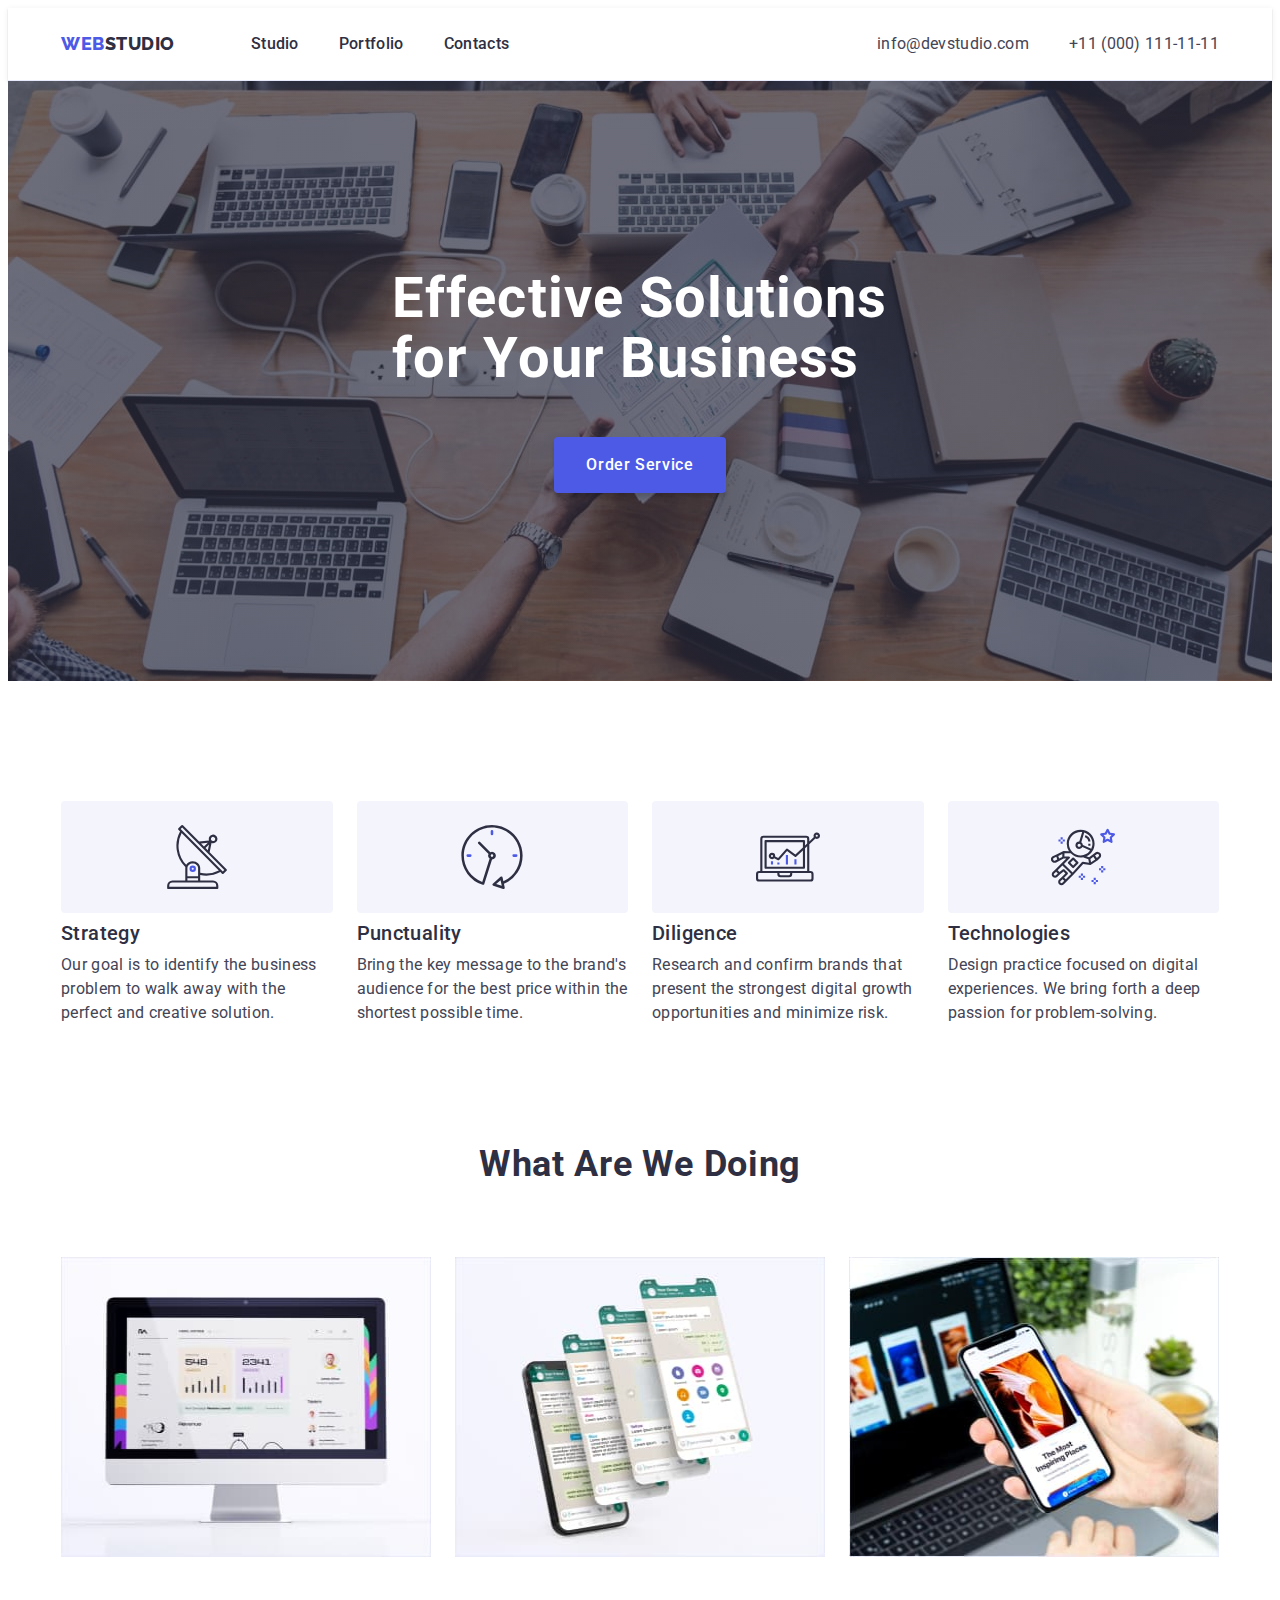
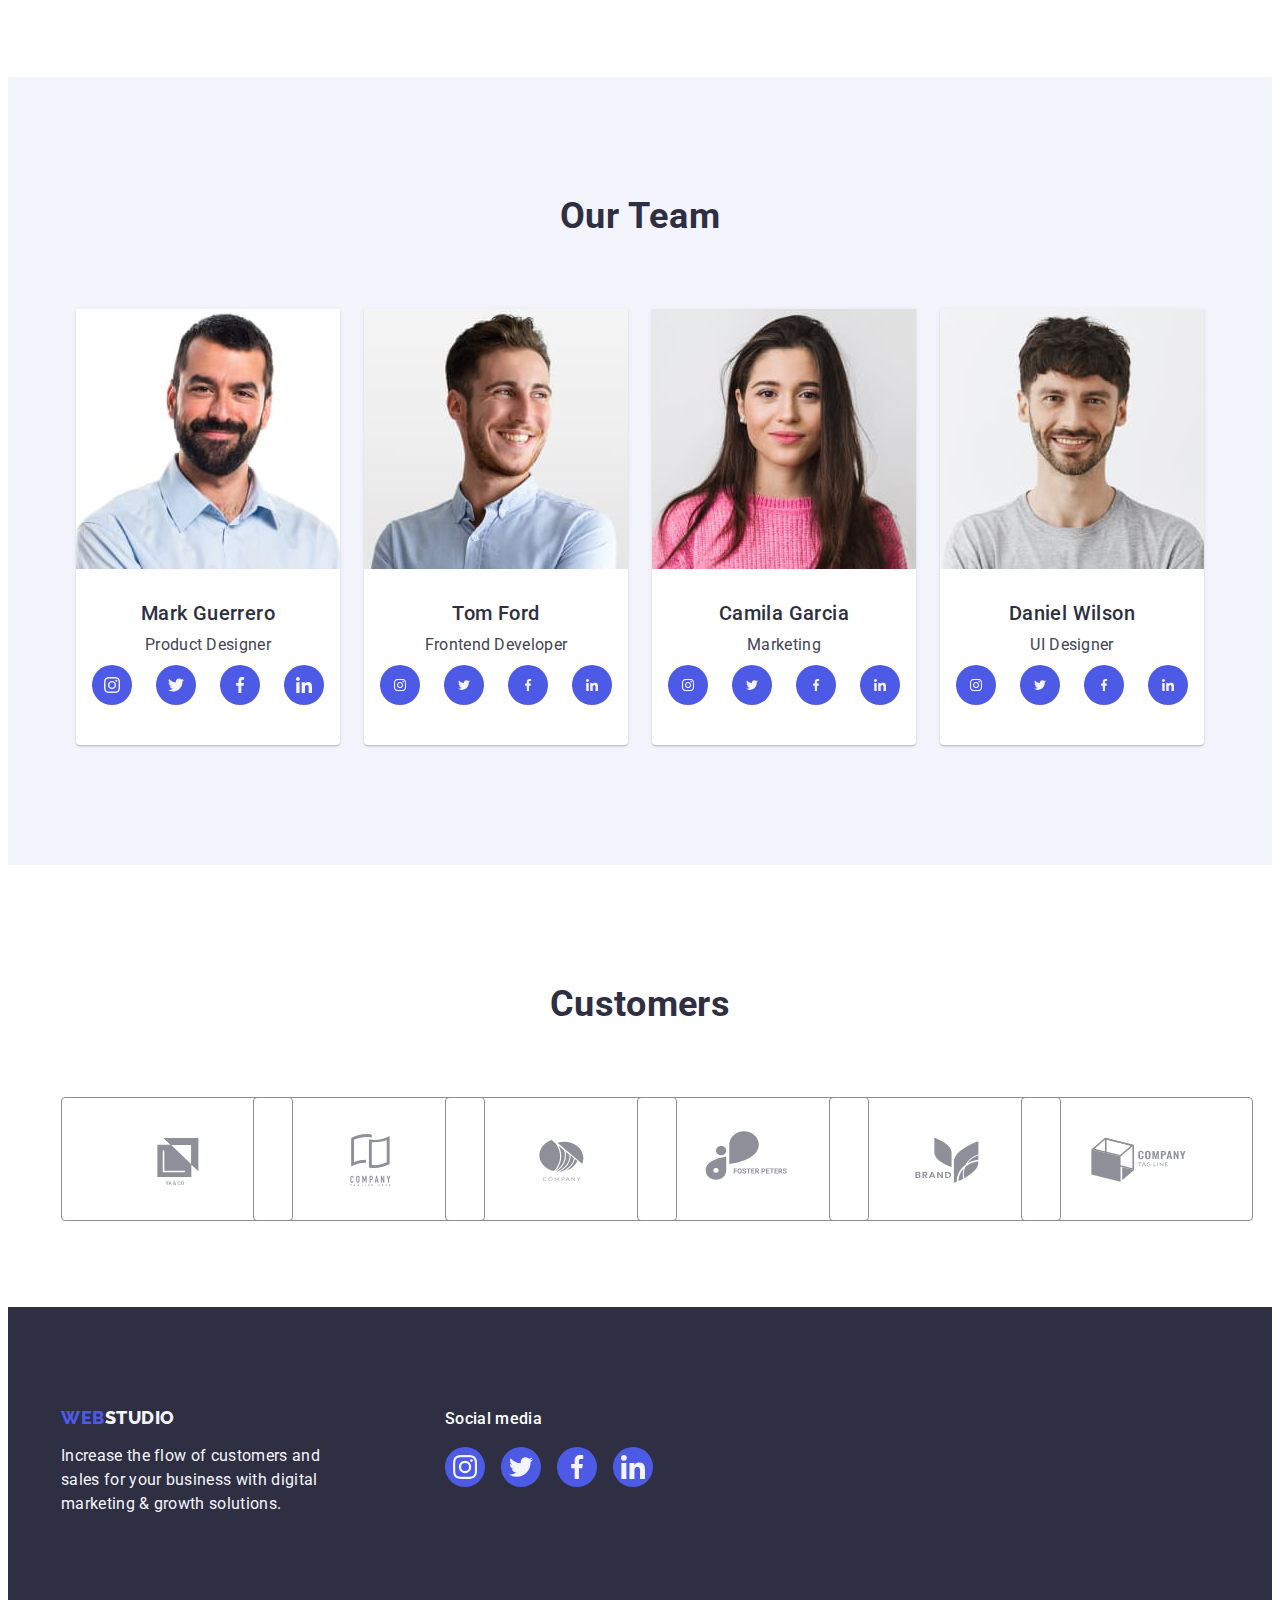
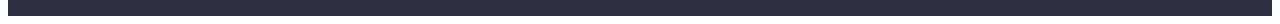
==== index.html @ 4d99e962 "intermediate" ====
<!DOCTYPE html>
<html lang="en">
  <head>
    <meta charset="UTF-8" />
    <meta name="viewport" content="width=device-width, initial-scale=1.0" />
    <title>Web Studio</title>
    <link rel="preconnect" href="https://fonts.googleapis.com" />
    <link rel="preconnect" href="https://fonts.gstatic.com" crossorigin />
    <link
      href="https://fonts.googleapis.com/css2?family=Raleway:wght@800&family=Roboto:wght@400;500;700;900&display=swap"
      rel="stylesheet"
    />
    <link
      rel="stylesheet"
      href="https://cdnjs.cloudflare.com/ajax/libs/modern-normalize/2.0.0/modern-normalize.min.css"
      integrity="sha512-4xo8blKMVCiXpTaLzQSLSw3KFOVPWhm/TRtuPVc4WG6kUgjH6J03IBuG7JZPkcWMxJ5huwaBpOpnwYElP/m6wg=="
      crossorigin="anonymous"
      referrerpolicy="no-referrer"
    />
    <link rel="stylesheet" href="./css/styles.css" />
  </head>

  <body>
    <header class="header">
      <div class="container header-container">
        <nav class="header-nav">
          <a class="header-logo link" href="./index.html"
            >Web<span class="header-logo-studio">Studio</span></a
          >
          <ul class="header-nav-list list">
            <li class="header-nav-item">
              <a class="header-nav-link link " href="./index.html">Studio</a>
            </li>
            <li class="header-nav-item">
              <a class="header-nav-link link" href="./portfolio.html"
                >Portfolio</a
              >
            </li>
            <li class="header-nav-item">
              <a class="header-nav-link link" href="">Contacts</a>
            </li>
          </ul>
        </nav>

        <address class="header-address">
          <ul class="header-address-list list">
            <li class="header-address-item">
              <a
                class="header-address-link link"
                href="mailto:info@devstudio.com"
                >info@devstudio.com</a
              >
            </li>
            <li class="header-address-item">
              <a class="header-address-link link" href="tel:+110001111111"
                >+11 (000) 111-11-11</a
              >
            </li>
          </ul>
        </address>
      </div>
    </header>

    <main>
      <section class="hero-section">
        <div class="container">
          <h1 class="hero-title">Effective Solutions for Your Business</h1>
          <button class="hero-btn" type="button" data-modal-open>Order Service</button>
        </div>
      </section>
      <section class="advantages">
        <div class="container">
          <h2 class="title visually-hidden">Advantages</h2>
          <ul class="advantages-list list">
            <li class="advantages-item">
              <div class="advantages-item-top">
                <svg class="advantages-item-icon" width="64" height="64">
                  <use href="./images/icons.svg#icon-antenna"></use>
                </svg>
              </div>
              <h3 class="advantages-title">Strategy</h3>
              <p class="advantages-text">
                Our goal is to identify the business problem to walk away with
                the perfect and creative solution.
              </p>
            </li>
            <li class="advantages-item">
              <div class="advantages-item-top">
                <svg class="advantages-item-icon" width="64" height="64">
                  <use href="./images/icons.svg#icon-clock"></use>
                </svg>
              </div>
              <h3 class="advantages-title">Punctuality</h3>
              <p class="advantages-text">
                Bring the key message to the brand's audience for the best price
                within the shortest possible time.
              </p>
            </li>
            <li class="advantages-item">
              <div class="advantages-item-top">
                <svg class="advantages-item-icon" width="64" height="64">
                  <use href="./images/icons.svg#icon-diagram"></use>
                </svg>
              </div class="advantages-item-top">
              <h3 class="advantages-title">Diligence</h3>
              <p class="advantages-text">
                Research and confirm brands that present the strongest digital
                growth opportunities and minimize risk.
              </p>
            </li>
            <li class="advantages-item">
              <div class="advantages-item-top">
                <svg class="advantages-item-icon" width="64" height="64">
                  <use href="./images/icons.svg#icon-astronaut"></use>
                </svg>
              </div>
              <h3 class="advantages-title">Technologies</h3>
              <p class="advantages-text">
                Design practice focused on digital experiences. We bring forth a
                deep passion for problem-solving.
              </p>
            </li>
          </ul>
        </div>
      </section>
      <section class="doing">
        <div class="container">
          <h2 class="doing-title title">What are we doing</h2>
          <ul class="doing-list list">
            <li class="doing-item">
              <img
                src="./images/img-1.jpg"
                alt="Monitor"
                width="360"
                height="300"
              />
            </li>
            <li class="doing-item">
              <img
                src="./images/img-2.jpg"
                alt="Display telephone"
                width="360"
                height="300"
              />
            </li>
            <li class="doing-item">
              <img
                src="./images/img-3.jpg"
                alt="The phone is broken"
                width="360"
                height="300"
              />
            </li>
          </ul>
        </div>
      </section>
      <section class="our-team">
        <div class="container">
          <h2 class="our-team-title title">Our Team</h2>
          <ul class="our-team-list list">
            <li class="our-team-item">
              <img
                src="./images/people-1.jpg"
                alt="photo by Mark"
                width="264"
                height="260"
              />
              <div class="our-team-list-info">
                <h3 class="our-team-list-title">Mark Guerrero</h3>
                <p class="our-team-list-text">Product Designer</p>
                <ul class="our-team-list-position">
                  <li class="list">
                    <a class="our-team-list-link" href="#">
                      <svg class="our-team-list-icon" width="16" height="16">
                        <use href="./images/icons.svg#icon-instagram"></use>
                      </svg>
                    </a>
                  </li>
                  <li class="list">
                    <a class="our-team-list-link" href="#">
                      <svg class="our-team-list-icon" width="16" height="16">
                        <use href="./images/icons.svg#icon-twitter"></use>
                      </svg>
                    </a>
                  </li>
                  <li class="list">
                      <a class="our-team-list-link" href="#">
                        <svg class="our-team-list-icon" width="16" height="16">
                          <use href="./images/icons.svg#icon-facebook"></use>
                        </svg>
                      </a>
                  </li>
                  <li class="list">
                    <a class="our-team-list-link" href="#">
                      <svg class="our-team-list-icon" width="16" height="16">
                        <use href="./images/icons.svg#icon-linkedin"></use>
                      </svg>
                    </a>
                  </li>
                </ul>
              </div>
            </li>
            <li class="our-team-item">
              <img
                src="./images/people-2.jpg"
                alt="photo by Tom"
                width="264"
                height="260"
              />
              <div class="our-team-list-info">
                <h3 class="our-team-list-title">Tom Ford</h3>
                <p class="our-team-list-text">Frontend Developer</p>
                <ul class="our-team-list-position">
                  <li class="list">
                    <a class="our-team-list-link" href="#">
                      <svg class="our-team-list-icon" width="16" height="12">
                        <use href="./images/icons.svg#icon-instagram"></use>
                      </svg>
                    </a>
                  </li>
                  <li class="list">
                    <a class="our-team-list-link" href="#">
                      <svg class="our-team-list-icon" width="16" height="12">
                        <use href="./images/icons.svg#icon-twitter"></use>
                      </svg>
                    </a>
                  </li>
                  <li class="list">
                    <a class="our-team-list-link" href="#">
                      <svg class="our-team-list-icon" width="16" height="12">
                        <use href="./images/icons.svg#icon-facebook"></use>
                      </svg>
                    </a>
                  </li>
                  <li class="list">
                    <a class="our-team-list-link" href="#">
                      <svg class="our-team-list-icon" width="16" height="12">
                        <use href="./images/icons.svg#icon-linkedin"></use>
                      </svg>
                    </a>
                  </li>
                </ul>
              </div>
            </li>
            <li class="our-team-item">
              <img
                src="./images/people-3.jpg"
                alt="photo by Camila"
                width="264"
                height="260"
              />
              <div class="our-team-list-info">
                <h3 class="our-team-list-title">Camila Garcia</h3>
                <p class="our-team-list-text">Marketing</p>
                <ul class="our-team-list-position">
                  <li class="list">
                    <a class="our-team-list-link" href="#">
                      <svg class="our-team-list-icon" width="16" height="12">
                        <use href="./images/icons.svg#icon-instagram"></use>
                      </svg>
                    </a>
                  </li>
                  <li class="list">
                    <a class="our-team-list-link" href="#">
                      <svg class="our-team-list-icon" width="16" height="12">
                        <use href="./images/icons.svg#icon-twitter"></use>
                      </svg>
                    </a>
                  </li>
                  <li class="list">
                    <a class="our-team-list-link" href="#">
                      <svg class="our-team-list-icon" width="16" height="12">
                        <use href="./images/icons.svg#icon-facebook"></use>
                      </svg>
                    </a>
                  </li>
                  <li class="list">
                    <a class="our-team-list-link" href="#">
                      <svg class="our-team-list-icon" width="16" height="12">
                        <use href="./images/icons.svg#icon-linkedin"></use>
                      </svg>
                    </a>
                  </li>
                </ul>
              </div>
            </li>
            <li class="our-team-item">
              <img
                src="./images/people-4.jpg"
                alt="photo by Daniel"
                width="264"
                height="260"
              />
              <div class="our-team-list-info">
                <h3 class="our-team-list-title">Daniel Wilson</h3>
                <p class="our-team-list-text">UI Designer</p>
                <ul class="our-team-list-position">
                  <li class="list">
                    <a class="our-team-list-link" href="#">
                      <svg class="our-team-list-icon" width="16" height="12">
                        <use href="./images/icons.svg#icon-instagram"></use>
                      </svg>
                    </a>
                  </li>
                  <li class="list">
                    <a class="our-team-list-link" href="#">
                      <svg class="our-team-list-icon" width="16" height="12">
                        <use href="./images/icons.svg#icon-twitter"></use>
                      </svg>
                    </a>
                  </li>
                  <li class="list">
                    <a class="our-team-list-link" href="#">
                      <svg class="our-team-list-icon" width="16" height="12">
                        <use href="./images/icons.svg#icon-facebook"></use>
                      </svg>
                    </a>
                  </li>
                  <li class="list">
                    <a class="our-team-list-link" href="#">
                      <svg class="our-team-list-icon" width="16" height="12">
                        <use href="./images/icons.svg#icon-linkedin"></use>
                      </svg>
                    </a>
                  </li>
                </ul>
              </div>
            </li>
          </ul>
        </div>
      </section>
      <section class="customers">
        <div class="container customers-container">
          <h2 class="customers-title">Customers</h2>
          <ul class="customers-list list">
            <li class="customers-list-item">
              <a class="customers-list-link" href="#">
                <svg class="customers-list-info" width="104px" height="56">
                  <use href="./images/icons.svg#icon-client-1"> </use>
                </svg>
              </a>
            </li>
            <li class="customers-list-item">
              <a class="customers-list-link" href="#">
                <svg class="customers-list-info" width="104px" height="56">
                  <use href="./images/icons.svg#icon-client-2"></use>
                </svg>
              </a>
            </li>
            <li class="customers-list-item">
              <a class="customers-list-link" href="#">
                <svg class="customers-list-info" width="104px" height="56">
                  <use href="./images/icons.svg#icon-client-3"></use>
                </svg>
              </a>
            </li>
            <li class="customers-list-item">
              <a class="customers-list-link" href="#">
                <svg class="customers-list-info" width="104px" height="56">
                  <use href="./images/icons.svg#icon-client-4"></use>
                </svg>
              </a>
            </li>
            <li class="customers-list-item">
              <a class="customers-list-link" href="#">
                <svg class="customers-list-info" width="104px" height="56">
                  <use href="./images/icons.svg#icon-client-5"></use>
                </svg>
              </a>
            </li>
            <li class="customers-list-item">
              <a class="customers-list-link" href="#">
                <svg class="customers-list-info" width="104px" height="56">
                  <use href="./images/icons.svg#icon-client-6"></use>
                </svg>
              </a>
            </li>
          </ul>
        </div>
      </section>
    </main>

    <footer class="footer">
      <div class="container footer-container">
        <div class="footer-logo-top">
          <a class="footer-logo link" href="./index.html"
            >Web<span class="footer-logo-studio">Studio</span></a
          >
          <p class="footer-text">
            Increase the flow of customers and sales for your business with
            digital marketing & growth solutions.
          </p>
        </div>
        <div class="footer-social">
          <p class="footer-social-title">Social media</p>
          <ul class="footer-social-list">
            <li class="footer-social-item list">
              <a class="footer-social-top" href="#">
                <svg class="footer-social-icon" width="24" height="24">
                  <use href="./images/icons.svg#icon-instagram-footer"></use>
                </svg>
              </a>
            </li>
            <li class="footer-social-item list">
              <a class="footer-social-top" href="#">
                <svg class="footer-social-icon" width="24" height="24">
                  <use href="./images/icons.svg#icon-twitter-footer"></use>
                </svg>
              </a>
            </li>
            <li class="footer-social-item list">
              <a class="footer-social-top" href="#">
                <svg class="footer-social-icon" width="24" height="24">
                  <use href="./images/icons.svg#icon-facebook-footer"></use>
                </svg>
              </a>
            </li>
            <li class="footer-social-item list">
              <a class="footer-social-top" href="#">
                <svg class="footer-social-icon" width="24" height="24">
                  <use href="./images/icons.svg#icon-linkedin-footer"></use>
                </svg>
              </a>
            </li>
          </ul>
        </div>
      </div>
    </footer>

    <div class="backdrop is-hidden" data-modal>
      <div class="modal">
        <button class="modal-close-top" data-modal-close type="button">
          <svg class="modal-close" width="8" height="8">
            <use href="./images/icons.svg#icon-close"></use>
          </svg>
        </div>
      </div>
    </div>
    <script src="/js/modal.js"></script>
  </body>

</html>
---- css/styles.css ----
:root {
  --primary-brand: #4d5ae5;
  --pressed-state: #404bbf;
  --dark: #2e2f42;
  --text: #434455;
  --subtle-text: #8e8f99;
  --accent: #e7e9fc;
  --light: #f4f4fd;
  --modal-overlay: #2e2f42;
  --white-background: #ffffff;
  --modal-background: #fcfcfc;
}

body {
  font-family: "Roboto", sans-serif;
  color: var(--text);
  background-color: var(--white-background);
}

p,
h1,
h2,
h3,
h4,
h5,
h6 {
  margin-top: 0;
  margin-bottom: 0;
}

ul {
  padding-left: 0;
  margin-top: 0;
  margin-bottom: 0;
}

button {
  font-family: "Roboto", sans-serif;
  cursor: pointer;
}

img {
  display: block;
  width: 100%;
}

.container {
  width: 100%;
  max-width: 1158px;
  padding-left: 15px;
  padding-right: 15px;
  margin: 0 auto;
}

.link {
  text-decoration: none;
  color: var(--text);
}

.list {
  list-style: none;
}

/* .current {
  width: 48px;
  height: 4px;
  border-radius: 2px;
  background-color: #404BBF;
} */

.visually-hidden {
  position: absolute;
  width: 1px;
  height: 1px;
  margin: -1px;
  border: 0;
  padding: 0;
  white-space: nowrap;
  clip-path: inset(100%);
  clip: rect(0 0 0 0);
  overflow: hidden;
}

.header {
  border-bottom: 1px solid var(--accent);
  background: var(--white-background);
  box-shadow: 0px 2px 1px rgba(46, 47, 66, 0.08),
    0px 1px 1px rgba(46, 47, 66, 0.16), 0px 1px 6px rgba(46, 47, 66, 0.08);
}

.header-container {
  display: flex;
  align-items: center;
}

.header-nav {
  display: flex;
  align-items: center;
}

.header-logo {
  color: var(--primary-brand);
  font-family: "Raleway", sans-serif;
  font-size: 18px;
  font-weight: 800;
  line-height: 1.17;
  letter-spacing: 0.03em;
  text-transform: uppercase;
  margin-right: 76px;
}

.header-logo-studio {
  color: var(--dark);
}

.header-nav-list {
  display: flex;
  align-items: center;
  gap: 40px;
}

.header-nav-link {
  color: var(--dark);
  font-size: 16px;
  font-weight: 500;
  line-height: 1.5;
  letter-spacing: 0.02em;
  padding: 24px 0;
  display: block;
  position: relative;
  transition-property: color;
  transition-duration: 250ms;
  transition-timing-function: cubic-bezier(0.4, 0, 0.2, 1);
}

.header-nav-link:hover,
.header-nav-link:focus {
  color: var(--pressed-state);
}

.header-nav::after .header-nav-item {
  content: "";
  position: absolute;
  left: 0;
  bottom: -1px;
  height: 4px;
  background-color: var(--pressed-state);
  border-radius: 2px;
}

.header-address {
  font-style: normal;
  margin-left: auto;
}

.header-address-list {
  display: flex;
  align-items: center;
  gap: 40px;
}

.header-address-link {
  font-size: 16px;
  font-weight: 400;
  line-height: 1.5;
  letter-spacing: 0.02em;
  display: block;
  padding: 24px 0;
  transition-property: color;
  transition-duration: 250ms;
  transition-timing-function: cubic-bezier(0.4, 0, 0.2, 1);
}

.header-address-link:hover,
.header-address-link:focus {
  color: var(--pressed-state);
}

.hero-section {
  width: 100%;
  background-color: var(--dark);
  padding-top: 188px;
  padding-bottom: 188px;
  max-width: 1440px;
  background-image: linear-gradient(
      rgba(46, 47, 66, 0.7),
      rgba(46, 47, 66, 0.7)
    ),
    url(../images/people-office.jpg);
  background-repeat: no-repeat;
  background-position: center center;
  background-size: cover;
}

.hero-title {
  color: var(--white-background);
  font-size: 56px;
  font-weight: 700;
  line-height: 1.07;
  letter-spacing: 0.02em;
  margin: 0 auto;
  max-width: 496px;
}

.hero-btn {
  color: var(--white-background);
  font-size: 16px;
  font-weight: 500;
  line-height: 1.5;
  letter-spacing: 0.04em;
  background-color: var(--primary-brand);
  padding: 16px 32px;
  display: block;
  margin: 0 auto;
  margin-top: 48px;
  min-width: 169px;
  height: 56px;
  border: none;
  border-radius: 4px;
  box-shadow: 0px 4px 4px 0px rgba(0, 0, 0, 0.15);
  transition-property: background-color;
  transition-duration: 250ms;
  transition-timing-function: cubic-bezier(0.4, 0, 0.2, 1);
}

.hero-btn:hover,
.hero-btn:focus {
  background-color: var(--pressed-state);
}

.title {
  color: var(--dark);
  font-size: 36px;
  font-weight: 700;
  line-height: 1.11;
  letter-spacing: 0.02em;
  text-transform: capitalize;
  text-align: center;
}

.advantages {
  padding-top: 120px;
  padding-bottom: 120px;
}

.advantages-list {
  display: flex;
  gap: 24px;
}

.advantages-item {
  width: calc((100% - 72px) / 4);
  gap: 24px;
}

.advantages-item-top {
  width: 100%;
  height: 112px;
  display: flex;
  align-items: center;
  justify-content: center;
  border-radius: 4px;
  background: var(--light);
  margin-bottom: 8px;
}

.advantages-title {
  color: var(--dark);
  font-size: 20px;
  font-weight: 500;
  line-height: 1.2;
  letter-spacing: 0.02em;
  margin-bottom: 8px;
}

.advantages-text {
  color: var(--text);
  font-size: 16px;
  line-height: 1.5;
  letter-spacing: 0.02em;
}

.doing {
  padding-bottom: 120px;
}

.doing-list {
  display: flex;
  gap: 24px;
}

.doing-item {
  width: calc((100% - 48px) / 3);
}

.doing-title {
  margin-bottom: 72px;
}

.our-team {
  background-color: var(--light);
  padding-top: 120px;
  padding-bottom: 120px;
}

.our-team-title {
  margin-bottom: 72px;
}

.our-team-list {
  display: flex;
  justify-content: center;
  gap: 24px;
}

.our-team-item {
  background-color: var(--white-background);
  border-radius: 0px 0px 4px 4px;
  box-shadow: 0px 2px 1px 0px rgba(46, 47, 66, 0.08),
    0px 1px 1px 0px rgba(46, 47, 66, 0.16),
    0px 1px 6px 0px rgba(46, 47, 66, 0.08);
  width: calc((100% - 24 * 3) / 4);
}

.our-team-list-info {
  text-align: center;
  padding: 32px 0;
}

.our-team-list-title {
  color: var(--dark);
  font-size: 20px;
  font-weight: 500;
  line-height: 1.2;
  letter-spacing: 0.02em;
  margin-bottom: 8px;
}

.our-team-list-text {
  color: var(--text);
  font-size: 16px;
  line-height: 1.5;
  letter-spacing: 0.02em;
  margin-bottom: 8px;
}

.our-team-list-position {
  display: flex;
  justify-content: center;
  gap: 24px;
  margin: 0 16px;
}

.our-team-list-link:hover,
.our-team-list-link:focus {
  background-color: #404bbf;
}

.our-team-list-link {
  width: 100%;
  height: 100%;
  width: 40px;
  height: 40px;
  margin-bottom: 8px;
  background-color: var(--primary-brand);
  display: flex;
  align-items: center;
  justify-content: center;
  border-radius: 50%;
  transition-property: background-color;
  transition-duration: 250ms;
  transition-timing-function: cubic-bezier(0.4, 0, 0.2, 1);
}

.our-team-list-icon {
  fill: var(--light);
}

.customers {
  padding: 120px 0;
}

.customers-title {
  color: var(--dark);
  text-align: center;
  font-size: 36px;
  font-weight: 700;
  line-height: 1.11;
  letter-spacing: 0.01em;
  margin-bottom: 72px;
}

.customers-list {
  display: flex;
  width: calc((100% - 24 * 5) / 6);
  gap: 24px;
}

.customers-list-link {
  height: 88px;
  width: 100%;
  height: 100%;
  padding: 16px 31px;
  border-radius: 4px;
  border: 1px solid var(--subtle-text);
  display: flex;
  justify-content: center;
  align-items: center;
  color: var(--subtle-text);
}

.customers-list-link:hover,
.customers-list-link:focus {
  border-color: #404bbf;
}

.customers-list-info {
  fill: var(--subtle-text);
  transition-property: fill;
  transition-duration: 250ms;
  transition-timing-function: cubic-bezier(0.4, 0, 0.2, 1);
}

.customers-list-item:hover .customers-list-info,
.customers-list-item:focus .customers-list-info {
  fill: #404bbf;
}

.footer {
  background-color: var(--dark);
  padding-top: 100px;
  padding-bottom: 100px;
}

.footer-container {
  display: flex;
  align-items: baseline;
}

.footer-logo-top {
  margin-right: 120px;
}

.footer-logo {
  color: var(--primary-brand);
  font-family: "Raleway", sans-serif;
  font-size: 18px;
  font-weight: 800;
  line-height: 1.17;
  letter-spacing: 0.03em;
  text-transform: uppercase;
  display: inline-block;
  margin-bottom: 16px;
}

.footer-logo-studio {
  color: var(--light);
}

.footer-text {
  color: var(--light);
  font-size: 16px;
  line-height: 1.5;
  letter-spacing: 0.02em;
  max-width: 264px;
}

.footer-social-title {
  color: var(--white-background);
  font-size: 16px;
  font-weight: 500;
  line-height: 1.5;
  letter-spacing: 0.02em;
  margin-bottom: 16px;
}

.footer-social-list {
  display: flex;
  width: calc((100% - 16 * 3) / 4);
  gap: 16px;
}

.footer-social-top {
  width: 40px;
  height: 40px;
  border-radius: 50%;
  background-color: var(--primary-brand);
  display: flex;
  align-items: center;
  justify-content: center;
  transition-property: background-color;
  transition-duration: 250ms;
  transition-timing-function: cubic-bezier(0.4, 0, 0.2, 1);
}

.footer-social-top:hover,
.footer-social-top:focus {
  background-color: #31d0aa;
}

.footer-social-icon {
  fill: var(--light);
}

.catalog-section {
  padding-top: 96px;
  padding-bottom: 120px;
}

.catalog-btn-list {
  display: flex;
  justify-content: center;
  gap: 24px;
  margin-bottom: 72px;
}

.catalog-btn {
  color: var(--primary-brand);
  text-align: center;
  font-size: 16px;
  font-weight: 500;
  line-height: 1.5;
  letter-spacing: 0.04em;
  border: 1px solid var(--accent);
  background-color: var(--light);
  display: flex;
  padding: 12px 24px;
  justify-content: center;
  align-items: center;
  border-radius: 4px;
  transition-property: color, background-color;
  transition-duration: 250ms;
  transition-timing-function: cubic-bezier(0.4, 0, 0.2, 1);
}

.catalog-btn:hover,
.catalog-btn:focus {
  color: var(--white-background);
  background-color: var(--pressed-state);
  border: 1px solid transparent;
}

.catalog-project {
  padding: 32px 16px;
  border: 1px solid var(--accent);
  border-top: none;
}

.catalog-project-list {
  display: flex;
  flex-wrap: wrap;
  gap: 48px 24px;
}

.catalog-project-item {
  background: var(--white-background);
  width: calc((100% - 48px) / 3);
}

.catalog-project-item:hover {
  box-shadow: 0px 2px 1px 0px rgba(46, 47, 66, 0.08),
    0px 1px 1px 0px rgba(46, 47, 66, 0.16),
    0px 1px 6px 0px rgba(46, 47, 66, 0.08);
}

.catalog-project-cover-wrap {
  position: relative;
  overflow: hidden;
}

.catalog-project-cover {
  position: absolute;
  top: 0;
  left: 0;
  width: 100%;
  height: 100%;
  padding: 40px 32px;
  background-color: #4d5ae5;
  text-align: center;
  transform: translateY(100%);
  transition: transform 200ms ease-in;
}

.catalog-project-cover-text {
  color: var(--cloud, #f4f4fd);
  line-height: 1.5;
  letter-spacing: 0.02em;
}

.catalog-project-cover-wrap:hover .catalog-project-cover {
  transform: translateY(0);
}

.catalog-project-wrap {
  padding-bottom: 120px;
}

.catalog-project-title {
  color: var(--dark);
  font-size: 20px;
  font-weight: 500;
  line-height: 1.2;
  letter-spacing: 0.02em;
  margin-bottom: 8px;
  text-align: left;
}

.catalog-project-text {
  color: var(--text);
  font-size: 16px;
  line-height: 1.5;
  letter-spacing: 0.02em;
  text-align: left;
}

.backdrop {
  position: fixed;
  width: 100%;
  height: 100%;
  background-color: rgba(46, 47, 66, 0.4);
  top: 0;
  transition: opacity 250ms cubic-bezier(0.4, 0, 0.2, 1),
    visibility 250ms cubic-bezier(0.4, 0, 0.2, 1);
}

.is-hidden {
  visibility: hidden;
  opacity: 0;
  pointer-events: none;
}

.modal {
  position: absolute;
  top: 50%;
  left: 50%;
  transform: translate(-50%, -50%);
  width: 408px;
  min-height: 584px;
  border-radius: 4px;
  transition: transform 250ms cubic-bezier(0.4, 0, 0.2, 1);
  background-color: var(--modal-background);
  box-shadow: 0px 1px 1px rgba(0, 0, 0, 0.14), 0px 1px 3px rgba(0, 0, 0, 0.12),
    0px 2px 1px rgba(0, 0, 0, 0.2);
}

.modal-close-top {
  position: absolute;
  top: 24px;
  right: 24px;
  display: flex;
  align-items: center;
  justify-content: center;
  width: 24px;
  height: 24px;
  padding: 0;
  border-style: none;
  border-radius: 50%;
  border: 1px solid rgba(0, 0, 0, 0.1);
  background-color: #e7e9fc;
  transition: background-color 250ms cubic-bezier(0.4, 0, 0.2, 1),
    border 250ms cubic-bezier(0.4, 0, 0.2, 1);
}

.modal-close-top:hover,
.modal-close-top:focus {
  background-color: #404bbf;
  fill: #ffffff;
}

.modal-close {
  transition: fill 250ms cubic-bezier(0.4, 0, 0.2, 1);
}
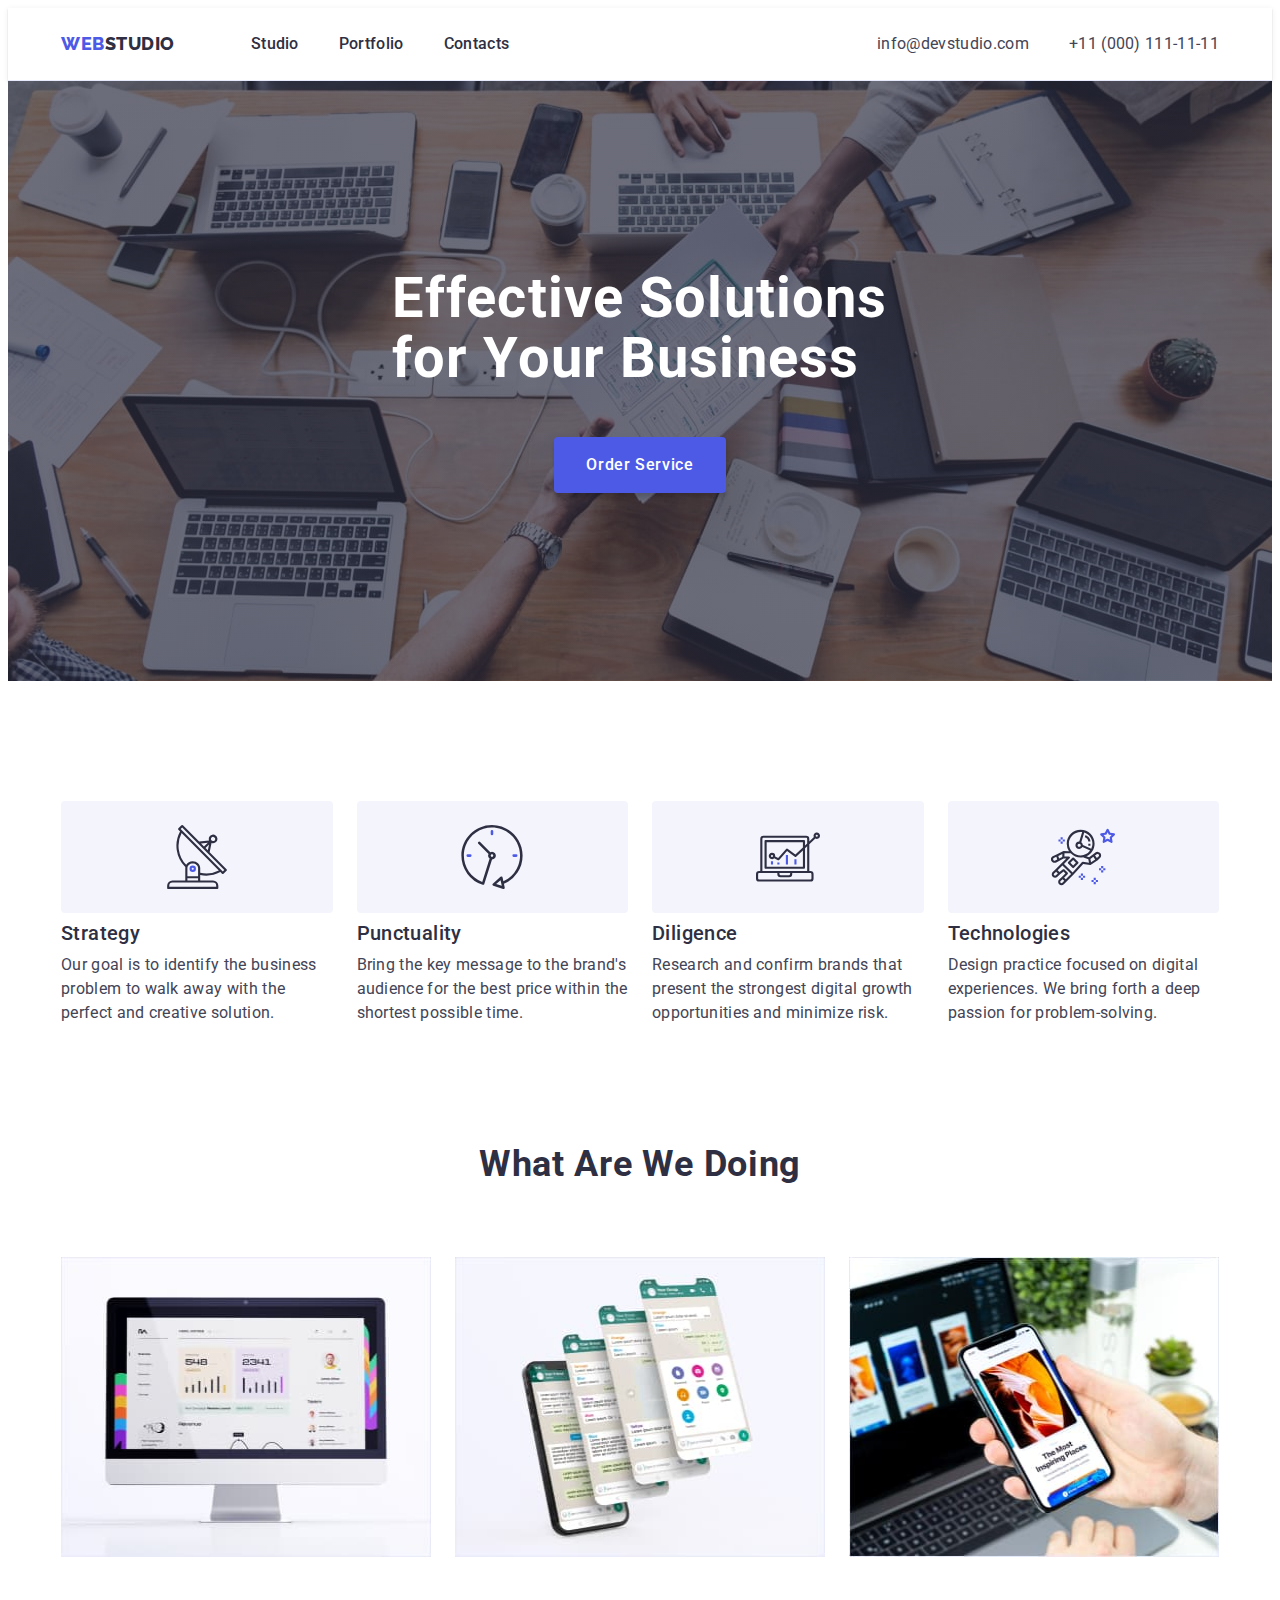
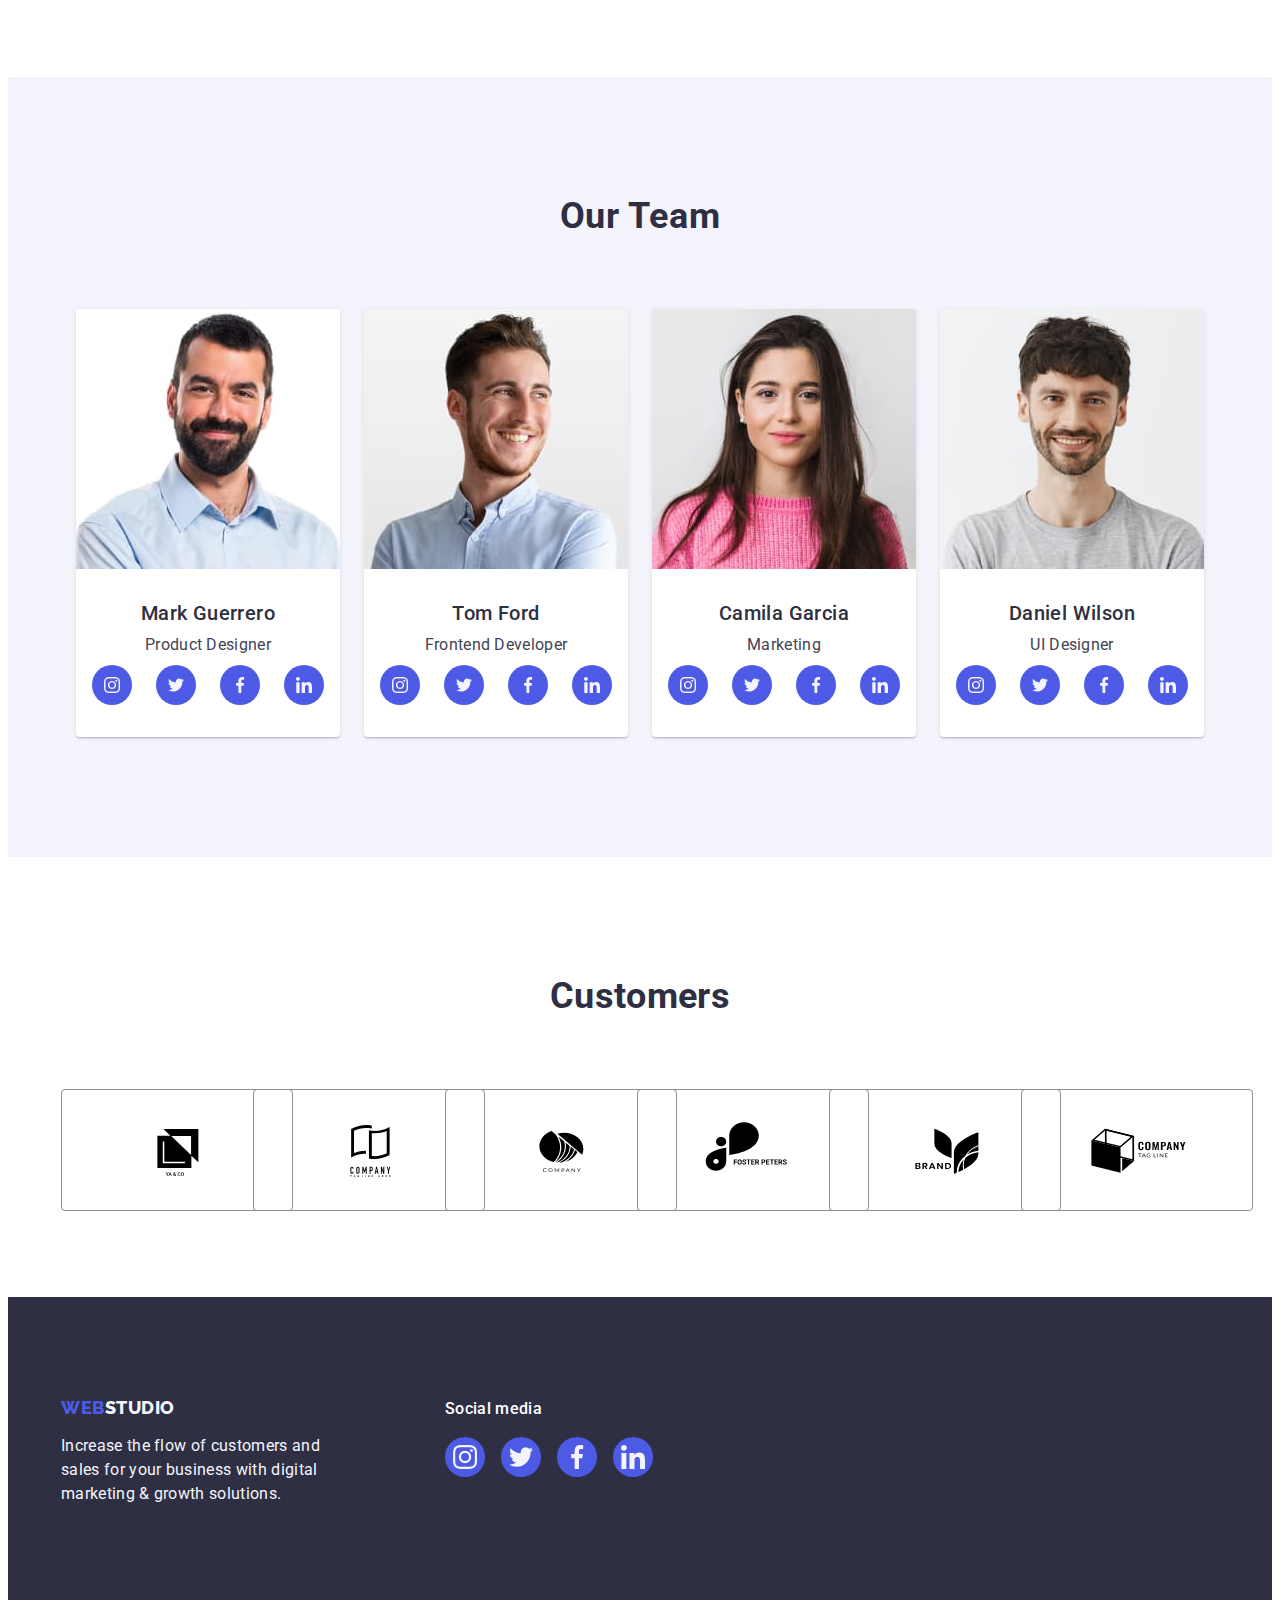
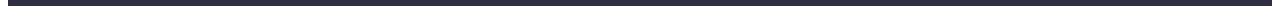
==== commit f695968b: "intermediante" ====
--- a/index.html
+++ b/index.html
@@ -169,28 +169,28 @@
                 <h3 class="our-team-list-title">Mark Guerrero</h3>
                 <p class="our-team-list-text">Product Designer</p>
                 <ul class="our-team-list-position">
-                  <li class="list">
+                  <li class="our-team-list-top list">
                     <a class="our-team-list-link" href="#">
                       <svg class="our-team-list-icon" width="16" height="16">
                         <use href="./images/icons.svg#icon-instagram"></use>
                       </svg>
                     </a>
                   </li>
-                  <li class="list">
+                  <li class="our-team-list-top list">
                     <a class="our-team-list-link" href="#">
                       <svg class="our-team-list-icon" width="16" height="16">
                         <use href="./images/icons.svg#icon-twitter"></use>
                       </svg>
                     </a>
                   </li>
-                  <li class="list">
+                  <li class="our-team-list-top list">
                       <a class="our-team-list-link" href="#">
                         <svg class="our-team-list-icon" width="16" height="16">
                           <use href="./images/icons.svg#icon-facebook"></use>
                         </svg>
                       </a>
                   </li>
-                  <li class="list">
+                  <li class="our-team-list-top list">
                     <a class="our-team-list-link" href="#">
                       <svg class="our-team-list-icon" width="16" height="16">
                         <use href="./images/icons.svg#icon-linkedin"></use>
@@ -211,30 +211,30 @@
                 <h3 class="our-team-list-title">Tom Ford</h3>
                 <p class="our-team-list-text">Frontend Developer</p>
                 <ul class="our-team-list-position">
-                  <li class="list">
-                    <a class="our-team-list-link" href="#">
-                      <svg class="our-team-list-icon" width="16" height="12">
+                  <li class="our-team-list-top list">
+                    <a class="our-team-list-link" href="#">
+                      <svg class="our-team-list-icon" width="16" height="16">
                         <use href="./images/icons.svg#icon-instagram"></use>
                       </svg>
                     </a>
                   </li>
-                  <li class="list">
-                    <a class="our-team-list-link" href="#">
-                      <svg class="our-team-list-icon" width="16" height="12">
+                  <li class="our-team-list-top list">
+                    <a class="our-team-list-link" href="#">
+                      <svg class="our-team-list-icon" width="16" height="16">
                         <use href="./images/icons.svg#icon-twitter"></use>
                       </svg>
                     </a>
                   </li>
-                  <li class="list">
-                    <a class="our-team-list-link" href="#">
-                      <svg class="our-team-list-icon" width="16" height="12">
+                  <li class="our-team-list-top list">
+                    <a class="our-team-list-link" href="#">
+                      <svg class="our-team-list-icon" width="16" height="16">
                         <use href="./images/icons.svg#icon-facebook"></use>
                       </svg>
                     </a>
                   </li>
-                  <li class="list">
-                    <a class="our-team-list-link" href="#">
-                      <svg class="our-team-list-icon" width="16" height="12">
+                  <li class="our-team-list-top list">
+                    <a class="our-team-list-link" href="#">
+                      <svg class="our-team-list-icon" width="16" height="16">
                         <use href="./images/icons.svg#icon-linkedin"></use>
                       </svg>
                     </a>
@@ -253,30 +253,30 @@
                 <h3 class="our-team-list-title">Camila Garcia</h3>
                 <p class="our-team-list-text">Marketing</p>
                 <ul class="our-team-list-position">
-                  <li class="list">
-                    <a class="our-team-list-link" href="#">
-                      <svg class="our-team-list-icon" width="16" height="12">
+                  <li class="our-team-list-top list">
+                    <a class="our-team-list-link" href="#">
+                      <svg class="our-team-list-icon" width="16" height="16">
                         <use href="./images/icons.svg#icon-instagram"></use>
                       </svg>
                     </a>
                   </li>
-                  <li class="list">
-                    <a class="our-team-list-link" href="#">
-                      <svg class="our-team-list-icon" width="16" height="12">
+                  <li class="our-team-list-top list">
+                    <a class="our-team-list-link" href="#">
+                      <svg class="our-team-list-icon" width="16" height="16">
                         <use href="./images/icons.svg#icon-twitter"></use>
                       </svg>
                     </a>
                   </li>
-                  <li class="list">
-                    <a class="our-team-list-link" href="#">
-                      <svg class="our-team-list-icon" width="16" height="12">
+                  <li class="our-team-list-top list">
+                    <a class="our-team-list-link" href="#">
+                      <svg class="our-team-list-icon" width="16" height="16">
                         <use href="./images/icons.svg#icon-facebook"></use>
                       </svg>
                     </a>
                   </li>
-                  <li class="list">
-                    <a class="our-team-list-link" href="#">
-                      <svg class="our-team-list-icon" width="16" height="12">
+                  <li class="our-team-list-top list">
+                    <a class="our-team-list-link" href="#">
+                      <svg class="our-team-list-icon" width="16" height="16">
                         <use href="./images/icons.svg#icon-linkedin"></use>
                       </svg>
                     </a>
@@ -295,30 +295,30 @@
                 <h3 class="our-team-list-title">Daniel Wilson</h3>
                 <p class="our-team-list-text">UI Designer</p>
                 <ul class="our-team-list-position">
-                  <li class="list">
-                    <a class="our-team-list-link" href="#">
-                      <svg class="our-team-list-icon" width="16" height="12">
+                  <li class="our-team-list-top list">
+                    <a class="our-team-list-link" href="#">
+                      <svg class="our-team-list-icon" width="16" height="16">
                         <use href="./images/icons.svg#icon-instagram"></use>
                       </svg>
                     </a>
                   </li>
-                  <li class="list">
-                    <a class="our-team-list-link" href="#">
-                      <svg class="our-team-list-icon" width="16" height="12">
+                  <li class="our-team-list-top list">
+                    <a class="our-team-list-link" href="#">
+                      <svg class="our-team-list-icon" width="16" height="16">
                         <use href="./images/icons.svg#icon-twitter"></use>
                       </svg>
                     </a>
                   </li>
-                  <li class="list">
-                    <a class="our-team-list-link" href="#">
-                      <svg class="our-team-list-icon" width="16" height="12">
+                  <li class="our-team-list-top list">
+                    <a class="our-team-list-link" href="#">
+                      <svg class="our-team-list-icon" width="16" height="16">
                         <use href="./images/icons.svg#icon-facebook"></use>
                       </svg>
                     </a>
                   </li>
-                  <li class="list">
-                    <a class="our-team-list-link" href="#">
-                      <svg class="our-team-list-icon" width="16" height="12">
+                  <li class="our-team-list-top list">
+                    <a class="our-team-list-link" href="#">
+                      <svg class="our-team-list-icon" width="16" height="16">
                         <use href="./images/icons.svg#icon-linkedin"></use>
                       </svg>
                     </a>
@@ -335,42 +335,42 @@
           <ul class="customers-list list">
             <li class="customers-list-item">
               <a class="customers-list-link" href="#">
-                <svg class="customers-list-info" width="104px" height="56">
+                <svg class="customers-list-info" width="104" height="56">
                   <use href="./images/icons.svg#icon-client-1"> </use>
                 </svg>
               </a>
             </li>
             <li class="customers-list-item">
               <a class="customers-list-link" href="#">
-                <svg class="customers-list-info" width="104px" height="56">
+                <svg class="customers-list-info" width="104" height="56">
                   <use href="./images/icons.svg#icon-client-2"></use>
                 </svg>
               </a>
             </li>
             <li class="customers-list-item">
               <a class="customers-list-link" href="#">
-                <svg class="customers-list-info" width="104px" height="56">
+                <svg class="customers-list-info" width="104" height="56">
                   <use href="./images/icons.svg#icon-client-3"></use>
                 </svg>
               </a>
             </li>
             <li class="customers-list-item">
               <a class="customers-list-link" href="#">
-                <svg class="customers-list-info" width="104px" height="56">
+                <svg class="customers-list-info" width="104" height="56">
                   <use href="./images/icons.svg#icon-client-4"></use>
                 </svg>
               </a>
             </li>
             <li class="customers-list-item">
               <a class="customers-list-link" href="#">
-                <svg class="customers-list-info" width="104px" height="56">
+                <svg class="customers-list-info" width="104" height="56">
                   <use href="./images/icons.svg#icon-client-5"></use>
                 </svg>
               </a>
             </li>
             <li class="customers-list-item">
               <a class="customers-list-link" href="#">
-                <svg class="customers-list-info" width="104px" height="56">
+                <svg class="customers-list-info" width="104" height="56">
                   <use href="./images/icons.svg#icon-client-6"></use>
                 </svg>
               </a>
--- a/css/styles.css
+++ b/css/styles.css
@@ -351,6 +351,11 @@
   margin: 0 16px;
 }
 
+.our-team-list-top {
+  width: 40px;
+  height: 40px;
+}
+
 .our-team-list-link:hover,
 .our-team-list-link:focus {
   background-color: #404bbf;
@@ -359,8 +364,6 @@
 .our-team-list-link {
   width: 100%;
   height: 100%;
-  width: 40px;
-  height: 40px;
   margin-bottom: 8px;
   background-color: var(--primary-brand);
   display: flex;
@@ -392,12 +395,12 @@
 
 .customers-list {
   display: flex;
+  height: 88px;
   width: calc((100% - 24 * 5) / 6);
   gap: 24px;
 }
 
 .customers-list-link {
-  height: 88px;
   width: 100%;
   height: 100%;
   padding: 16px 31px;
@@ -407,23 +410,21 @@
   justify-content: center;
   align-items: center;
   color: var(--subtle-text);
+  transition: border-color 250ms cubic-bezier(0.4, 0, 0.2, 1),
+    color 250ms cubic-bezier(0.4, 0, 0.2, 1);
 }
 
 .customers-list-link:hover,
 .customers-list-link:focus {
   border-color: #404bbf;
-}
-
-.customers-list-info {
-  fill: var(--subtle-text);
-  transition-property: fill;
-  transition-duration: 250ms;
-  transition-timing-function: cubic-bezier(0.4, 0, 0.2, 1);
+  color: #404bbf;
 }
 
 .customers-list-item:hover .customers-list-info,
 .customers-list-item:focus .customers-list-info {
   fill: #404bbf;
+  transition: fill 250ms cubic-bezier(0.4, 0, 0.2, 1),
+    color 250ms cubic-bezier(0.4, 0, 0.2, 1);
 }
 
 .footer {
@@ -528,9 +529,10 @@
   justify-content: center;
   align-items: center;
   border-radius: 4px;
-  transition-property: color, background-color;
-  transition-duration: 250ms;
-  transition-timing-function: cubic-bezier(0.4, 0, 0.2, 1);
+  transition: color 250ms cubic-bezier(0.4, 0, 0.2, 1),
+    background-color 250ms cubic-bezier(0.4, 0, 0.2, 1),
+    border-color 250ms cubic-bezier(0.4, 0, 0.2, 1),
+    box-shadow 250ms cubic-bezier(0.4, 0, 0.2, 1);
 }
 
 .catalog-btn:hover,
@@ -538,6 +540,8 @@
   color: var(--white-background);
   background-color: var(--pressed-state);
   border: 1px solid transparent;
+  box-shadow: 0px 3px 1px rgba(0, 0, 0, 0.1), 0px 2px 1px rgba(0, 0, 0, 0.08),
+    0px 2px 2px rgba(0, 0, 0, 0.12);
 }
 
 .catalog-project {
@@ -557,15 +561,19 @@
   width: calc((100% - 48px) / 3);
 }
 
-.catalog-project-item:hover {
+.cataloge-link {
+  position: relative;
+  overflow: hidden;
+  display: block;
+  transition: box-shadow 250ms cubic-bezier(0.4, 0, 0.2, 1);
+}
+
+.cataloge-link:hover,
+.cataloge-link:focus {
   box-shadow: 0px 2px 1px 0px rgba(46, 47, 66, 0.08),
     0px 1px 1px 0px rgba(46, 47, 66, 0.16),
     0px 1px 6px 0px rgba(46, 47, 66, 0.08);
-}
-
-.catalog-project-cover-wrap {
-  position: relative;
-  overflow: hidden;
+  transform: translateY(0%);
 }
 
 .catalog-project-cover {
@@ -587,7 +595,7 @@
   letter-spacing: 0.02em;
 }
 
-.catalog-project-cover-wrap:hover .catalog-project-cover {
+.cataloge-link:hover .catalog-project-cover {
   transform: translateY(0);
 }
 
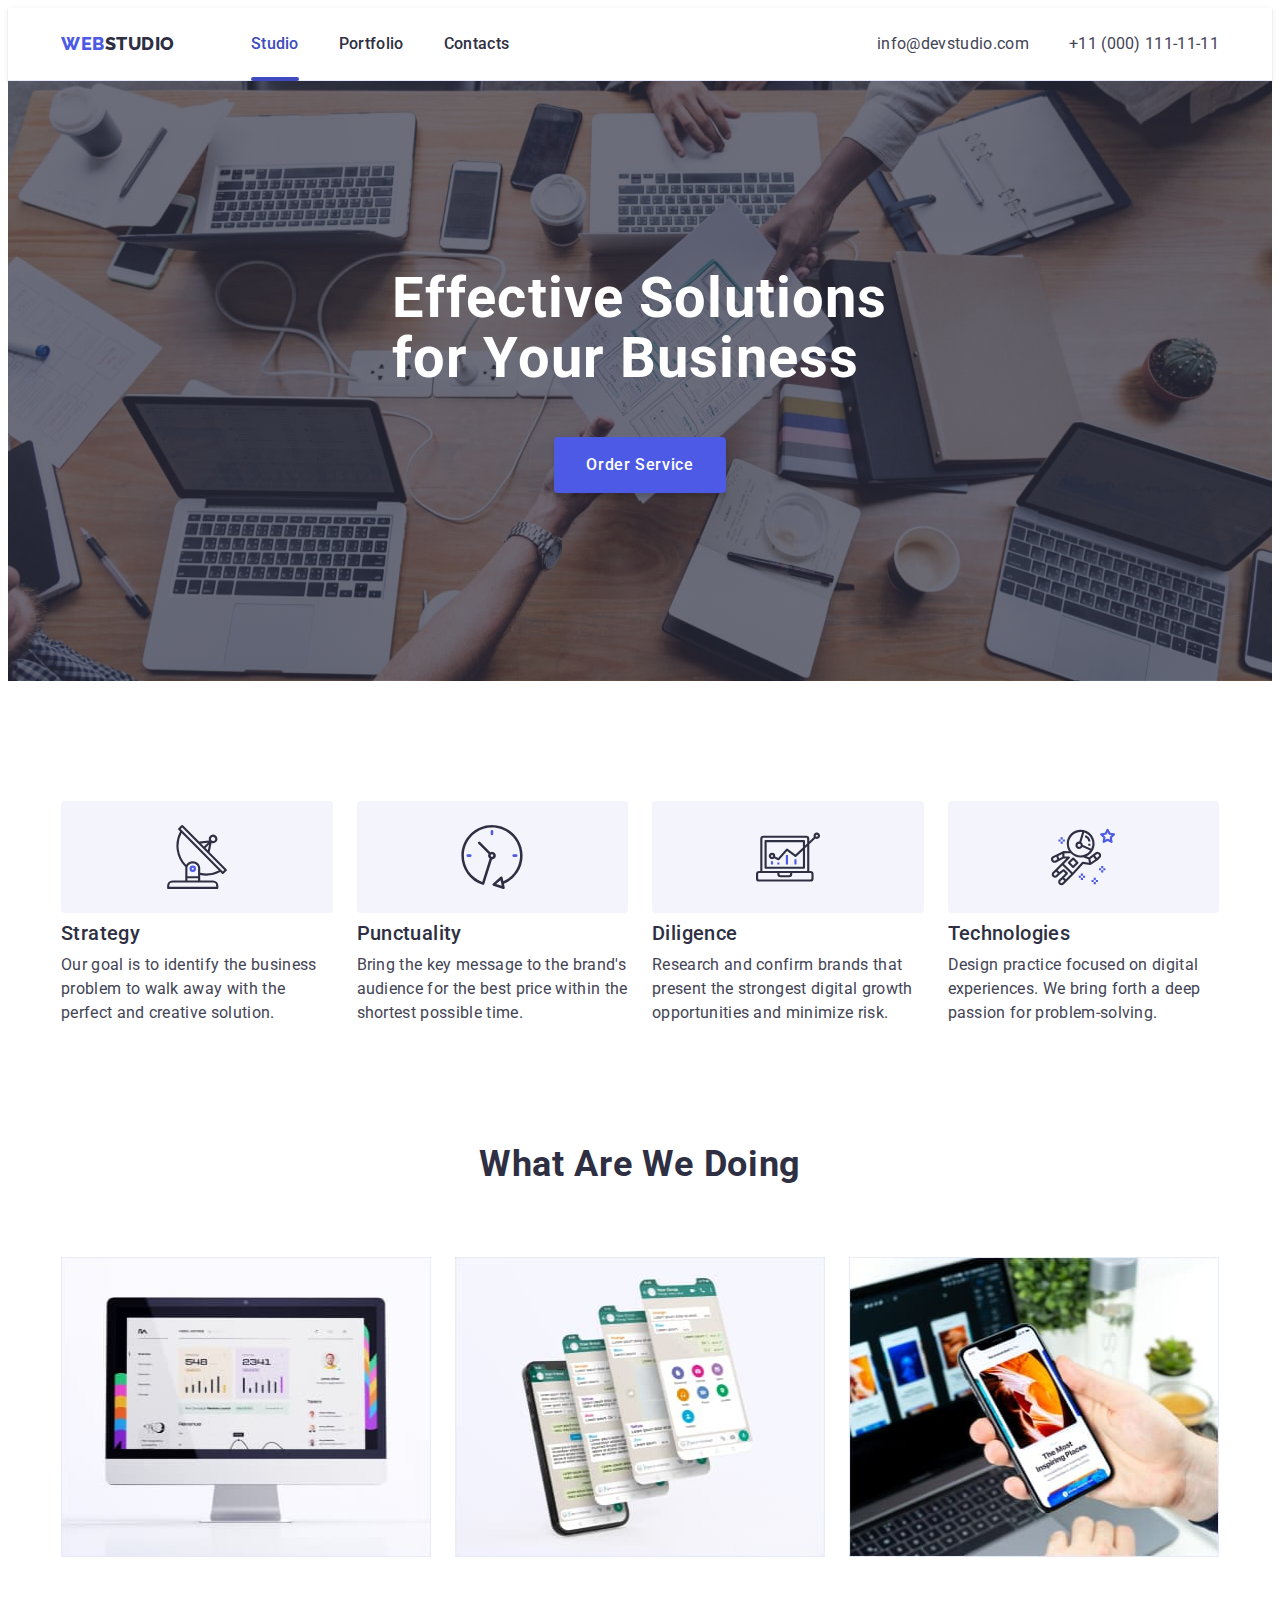
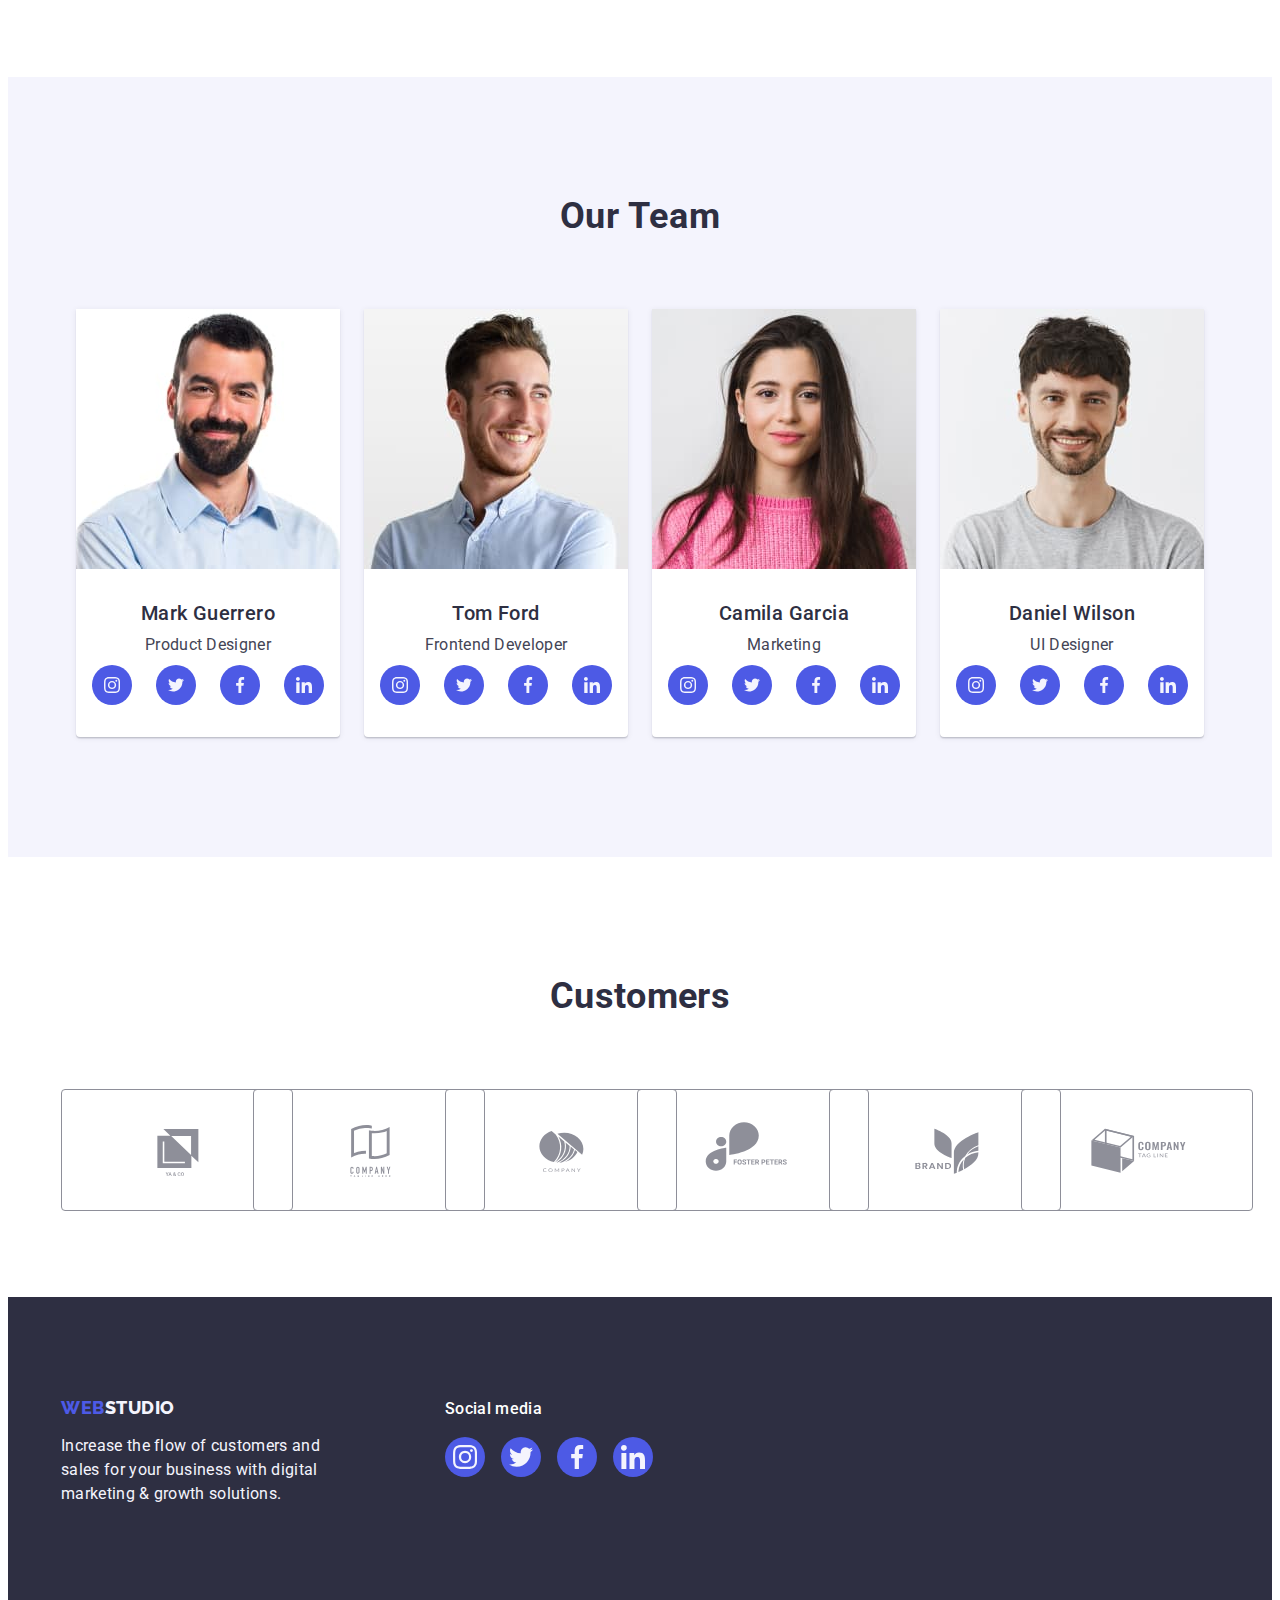
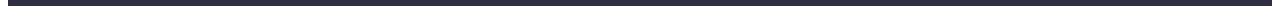
==== commit 5b996446: "emphasis" ====
--- a/index.html
+++ b/index.html
@@ -29,7 +29,7 @@
           >
           <ul class="header-nav-list list">
             <li class="header-nav-item">
-              <a class="header-nav-link link " href="./index.html">Studio</a>
+              <a class="header-nav-link link current" href="./index.html">Studio</a>
             </li>
             <li class="header-nav-item">
               <a class="header-nav-link link" href="./portfolio.html"
@@ -429,11 +429,11 @@
 
     <div class="backdrop is-hidden" data-modal>
       <div class="modal">
-        <button class="modal-close-top" data-modal-close type="button">
+        <button class="modal-close-btn" data-modal-close type="button">
           <svg class="modal-close" width="8" height="8">
             <use href="./images/icons.svg#icon-close"></use>
           </svg>
-        </div>
+        </button>
       </div>
     </div>
     <script src="/js/modal.js"></script>
--- a/css/styles.css
+++ b/css/styles.css
@@ -61,13 +61,6 @@
   list-style: none;
 }
 
-/* .current {
-  width: 48px;
-  height: 4px;
-  border-radius: 2px;
-  background-color: #404BBF;
-} */
-
 .visually-hidden {
   position: absolute;
   width: 1px;
@@ -127,7 +120,6 @@
   letter-spacing: 0.02em;
   padding: 24px 0;
   display: block;
-  position: relative;
   transition-property: color;
   transition-duration: 250ms;
   transition-timing-function: cubic-bezier(0.4, 0, 0.2, 1);
@@ -138,12 +130,20 @@
   color: var(--pressed-state);
 }
 
-.header-nav::after .header-nav-item {
-  content: "";
+.current {
+  color: #404bbf;
+  position: relative;
+}
+
+.current::after {
+  content: '';
   position: absolute;
+  display: block;
+  width: 100%;
   left: 0;
   bottom: -1px;
   height: 4px;
+  margin-top: 20px;
   background-color: var(--pressed-state);
   border-radius: 2px;
 }
@@ -427,6 +427,10 @@
     color 250ms cubic-bezier(0.4, 0, 0.2, 1);
 }
 
+.customers-list-info {
+  fill: currentColor; 
+}
+
 .footer {
   background-color: var(--dark);
   padding-top: 100px;
@@ -562,8 +566,6 @@
 }
 
 .cataloge-link {
-  position: relative;
-  overflow: hidden;
   display: block;
   transition: box-shadow 250ms cubic-bezier(0.4, 0, 0.2, 1);
 }
@@ -574,6 +576,11 @@
     0px 1px 1px 0px rgba(46, 47, 66, 0.16),
     0px 1px 6px 0px rgba(46, 47, 66, 0.08);
   transform: translateY(0%);
+}
+
+.catalog-project-top {
+  overflow: hidden;
+  position: relative;
 }
 
 .catalog-project-cover {
@@ -651,7 +658,7 @@
     0px 2px 1px rgba(0, 0, 0, 0.2);
 }
 
-.modal-close-top {
+.modal-close-btn {
   position: absolute;
   top: 24px;
   right: 24px;
@@ -669,12 +676,18 @@
     border 250ms cubic-bezier(0.4, 0, 0.2, 1);
 }
 
-.modal-close-top:hover,
-.modal-close-top:focus {
+.modal-close-btn:hover,
+.modal-close-btn:focus {
+
   background-color: #404bbf;
+  border: none;
+}
+
+.modal-close {
+  fill 250ms cubic-bezier(0.4, 0, 0.2, 1)
+}
+
+.modal-close:hover ,
+.modal-close:focus {
   fill: #ffffff;
-}
-
-.modal-close {
-  transition: fill 250ms cubic-bezier(0.4, 0, 0.2, 1);
-}
+}